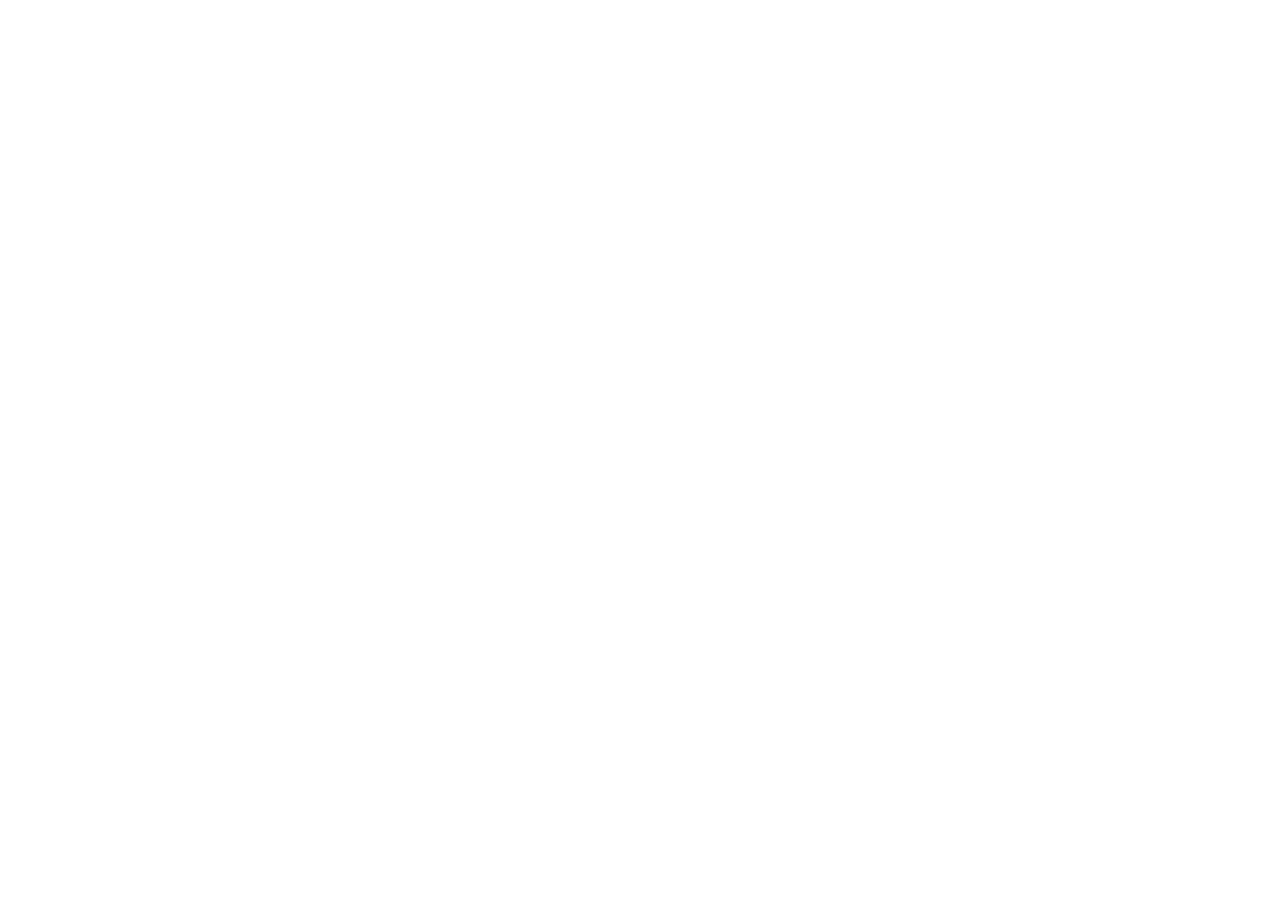
==== index.html @ 67914102 "day 1" ====
<!DOCTYPE html>
<html lang="en">
  <head>
    <meta charset="UTF-8" />
    <meta http-equiv="X-UA-Compatible" content="IE=edge" />
    <meta name="viewport" content="width=device-width, initial-scale=1.0" />
    <title></title>
  </head>
  <body></body>
</html>
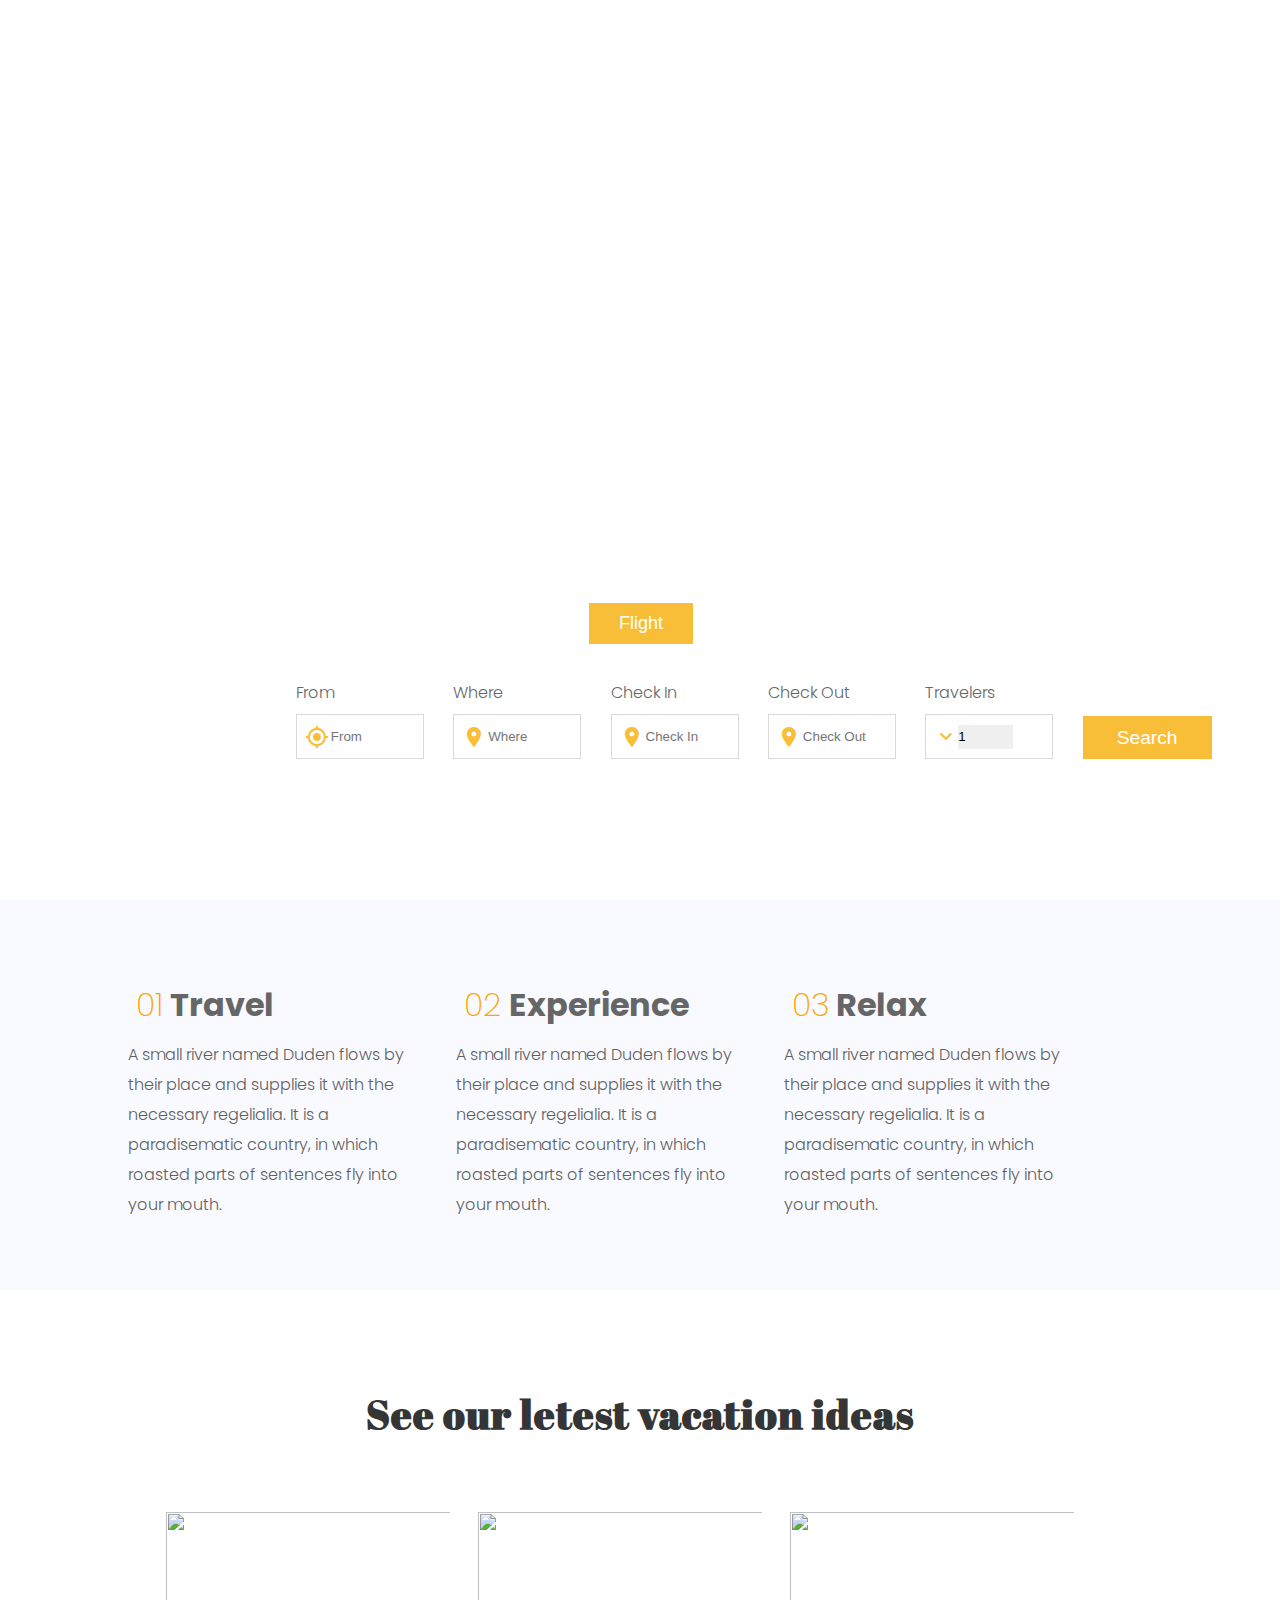
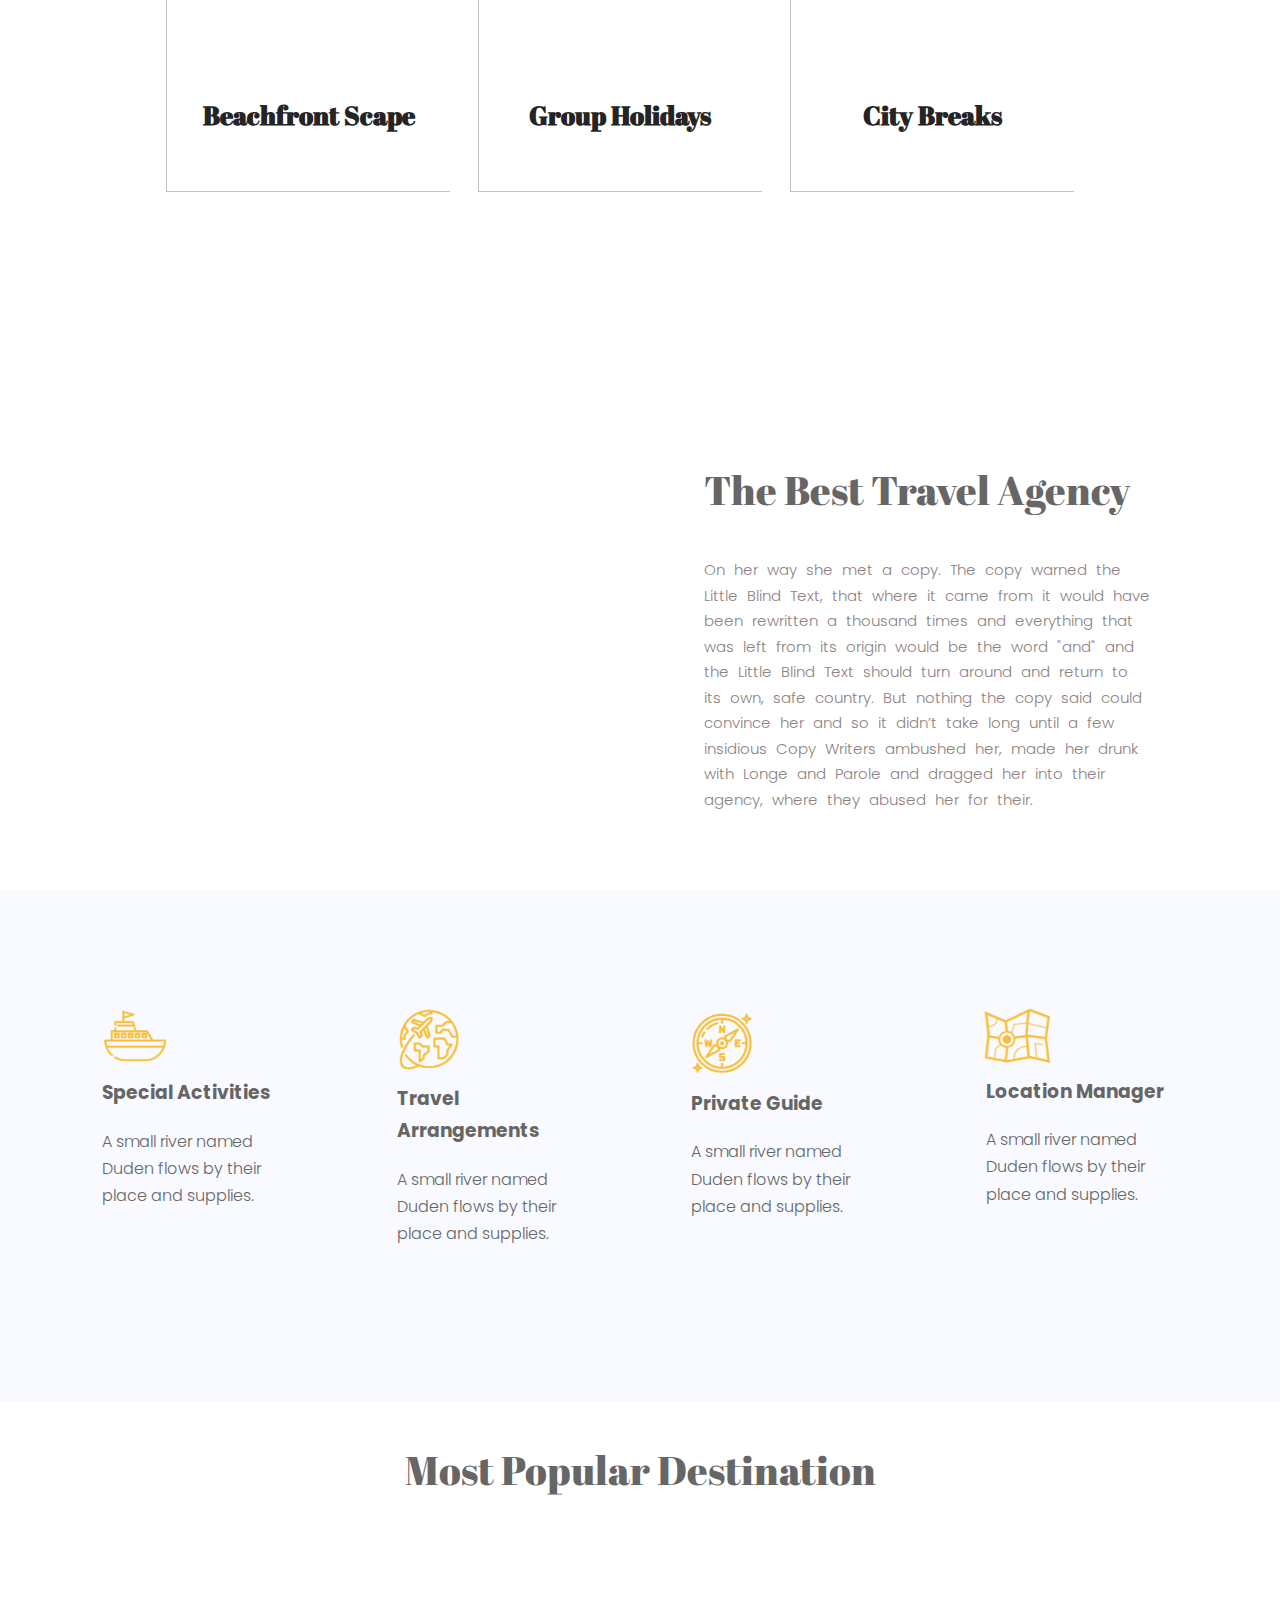
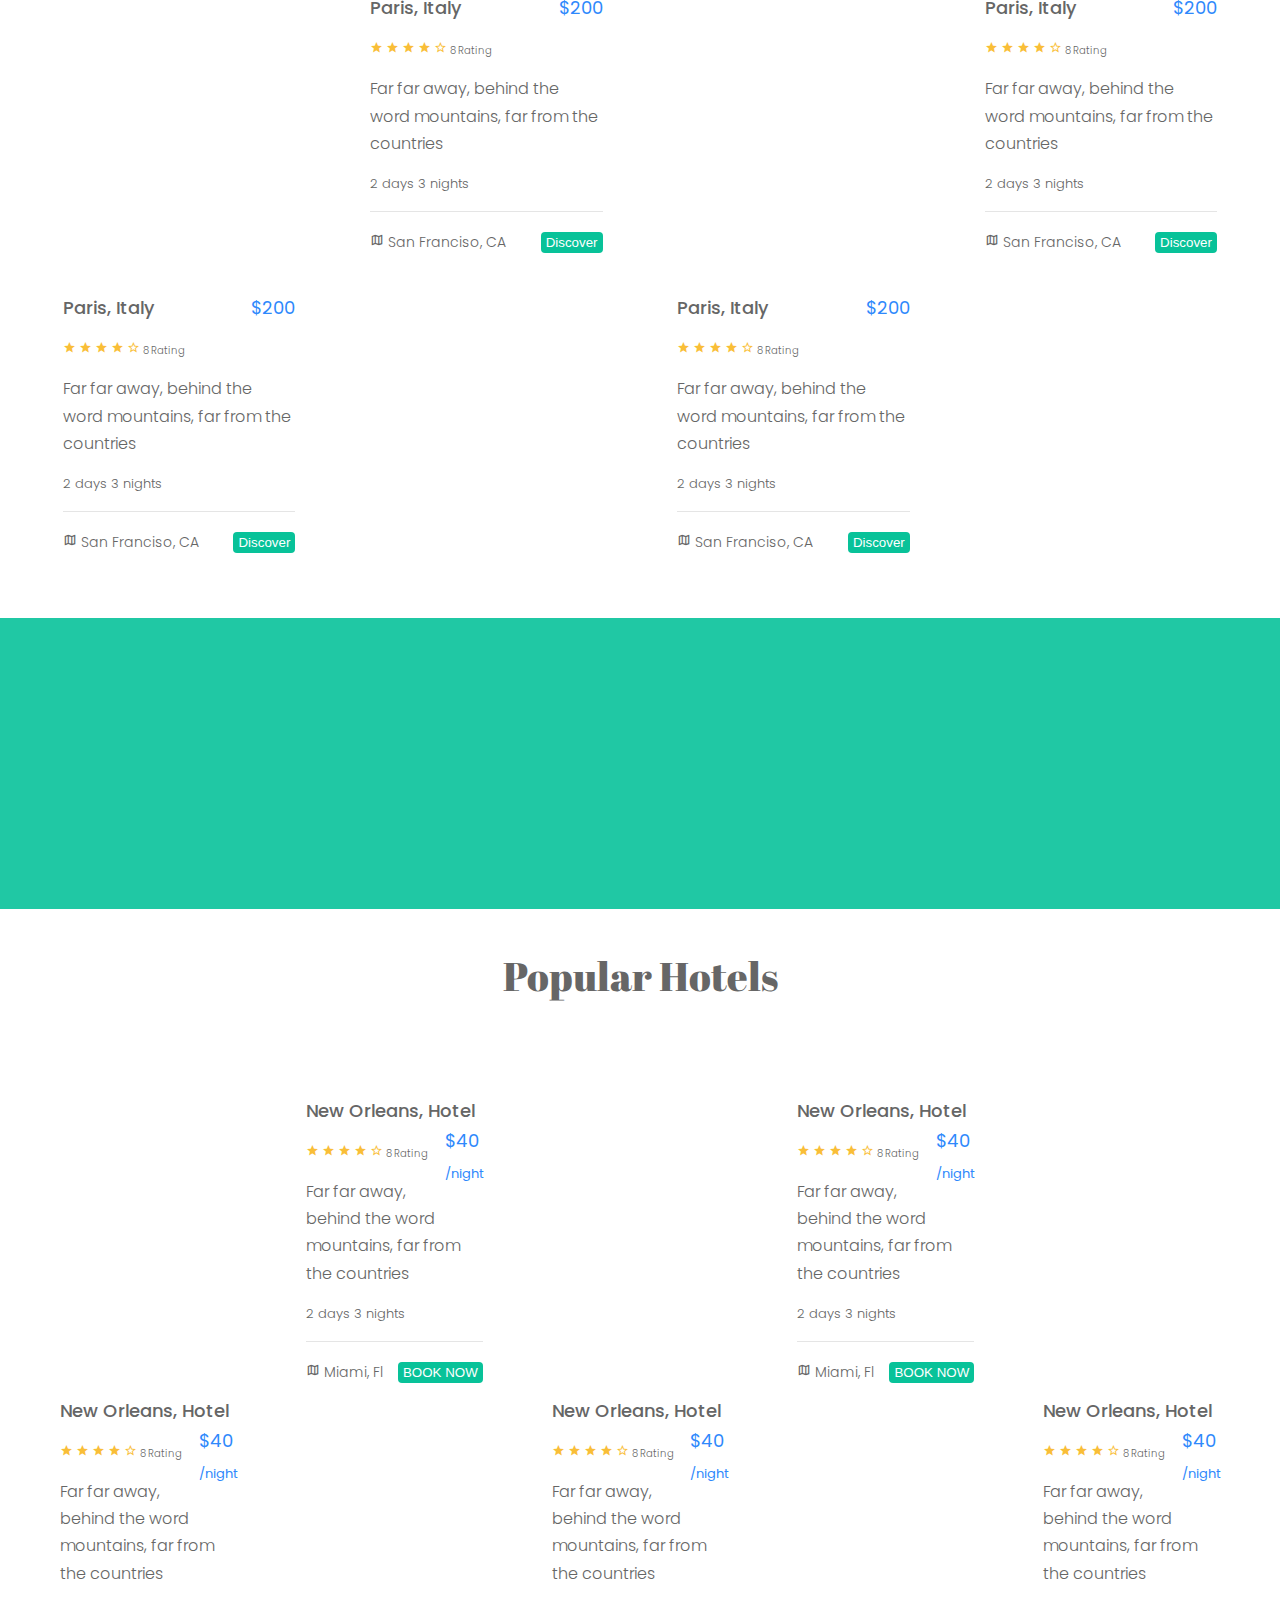
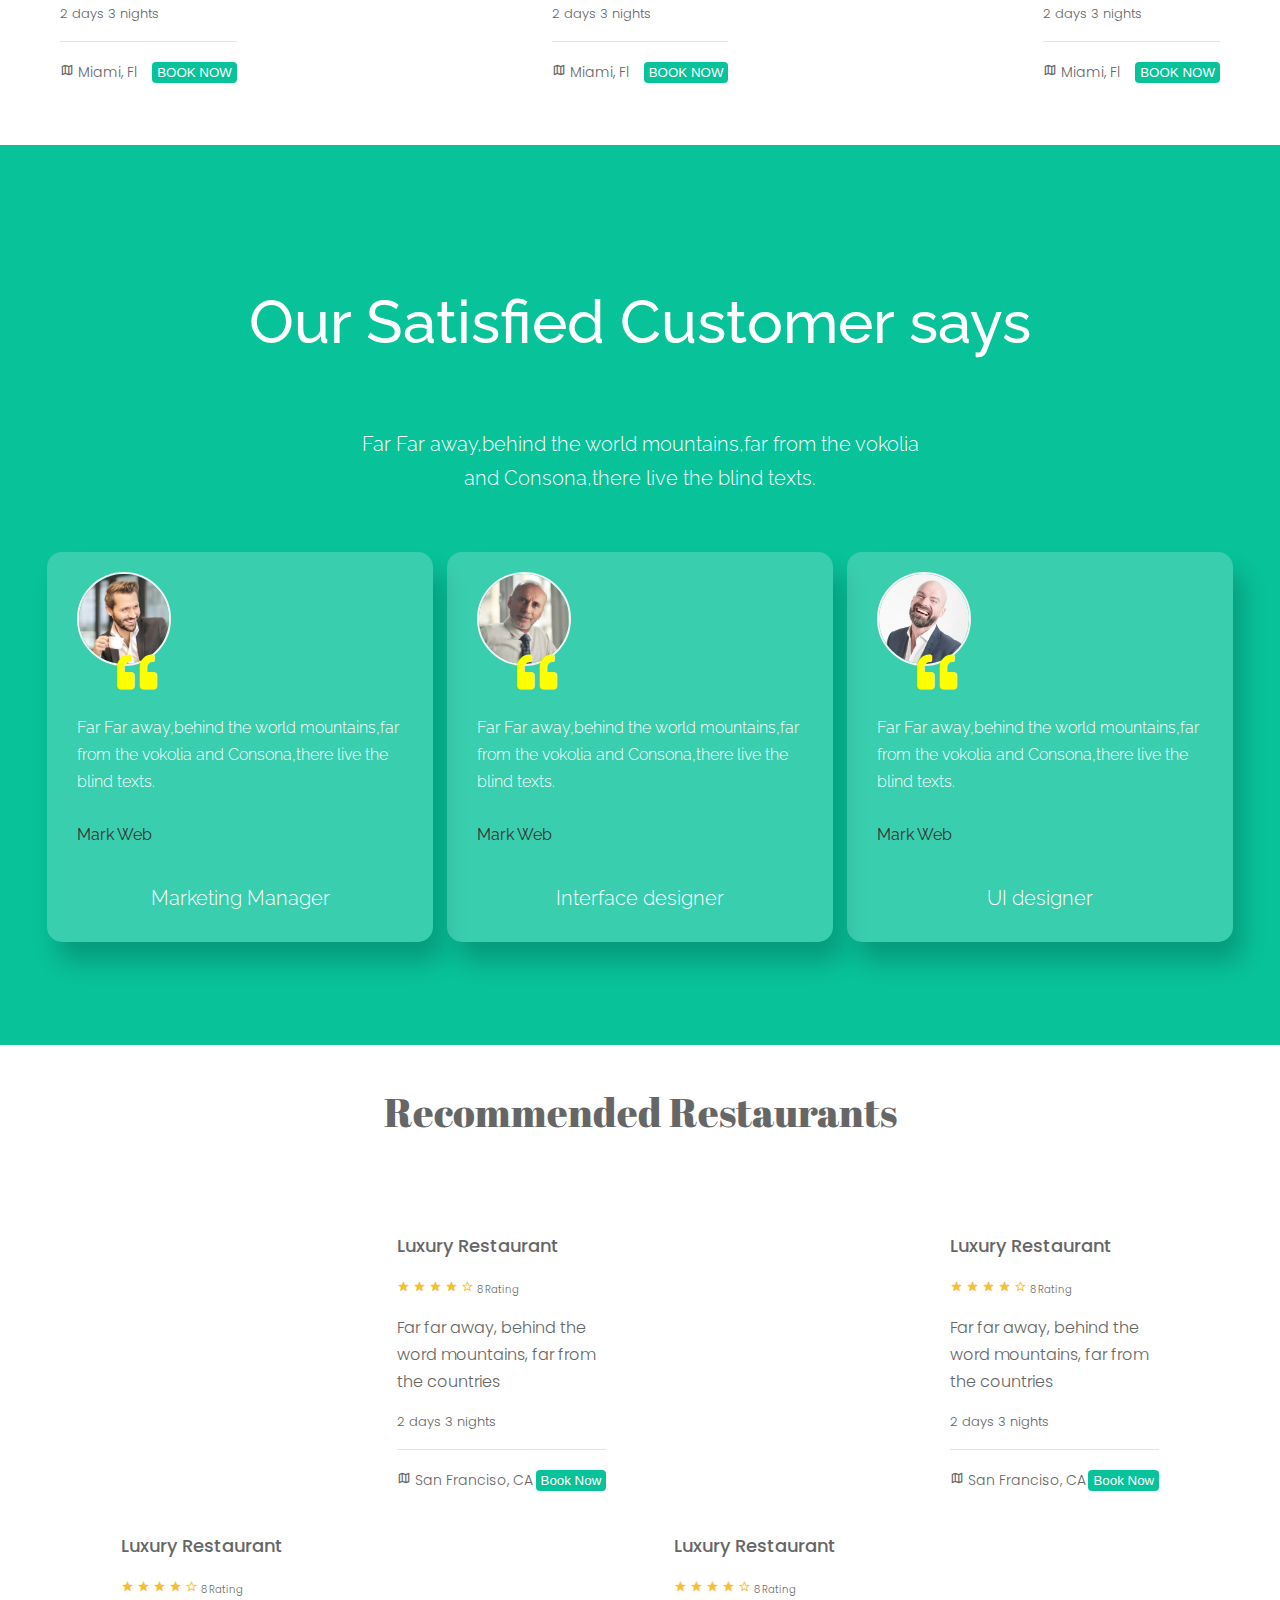
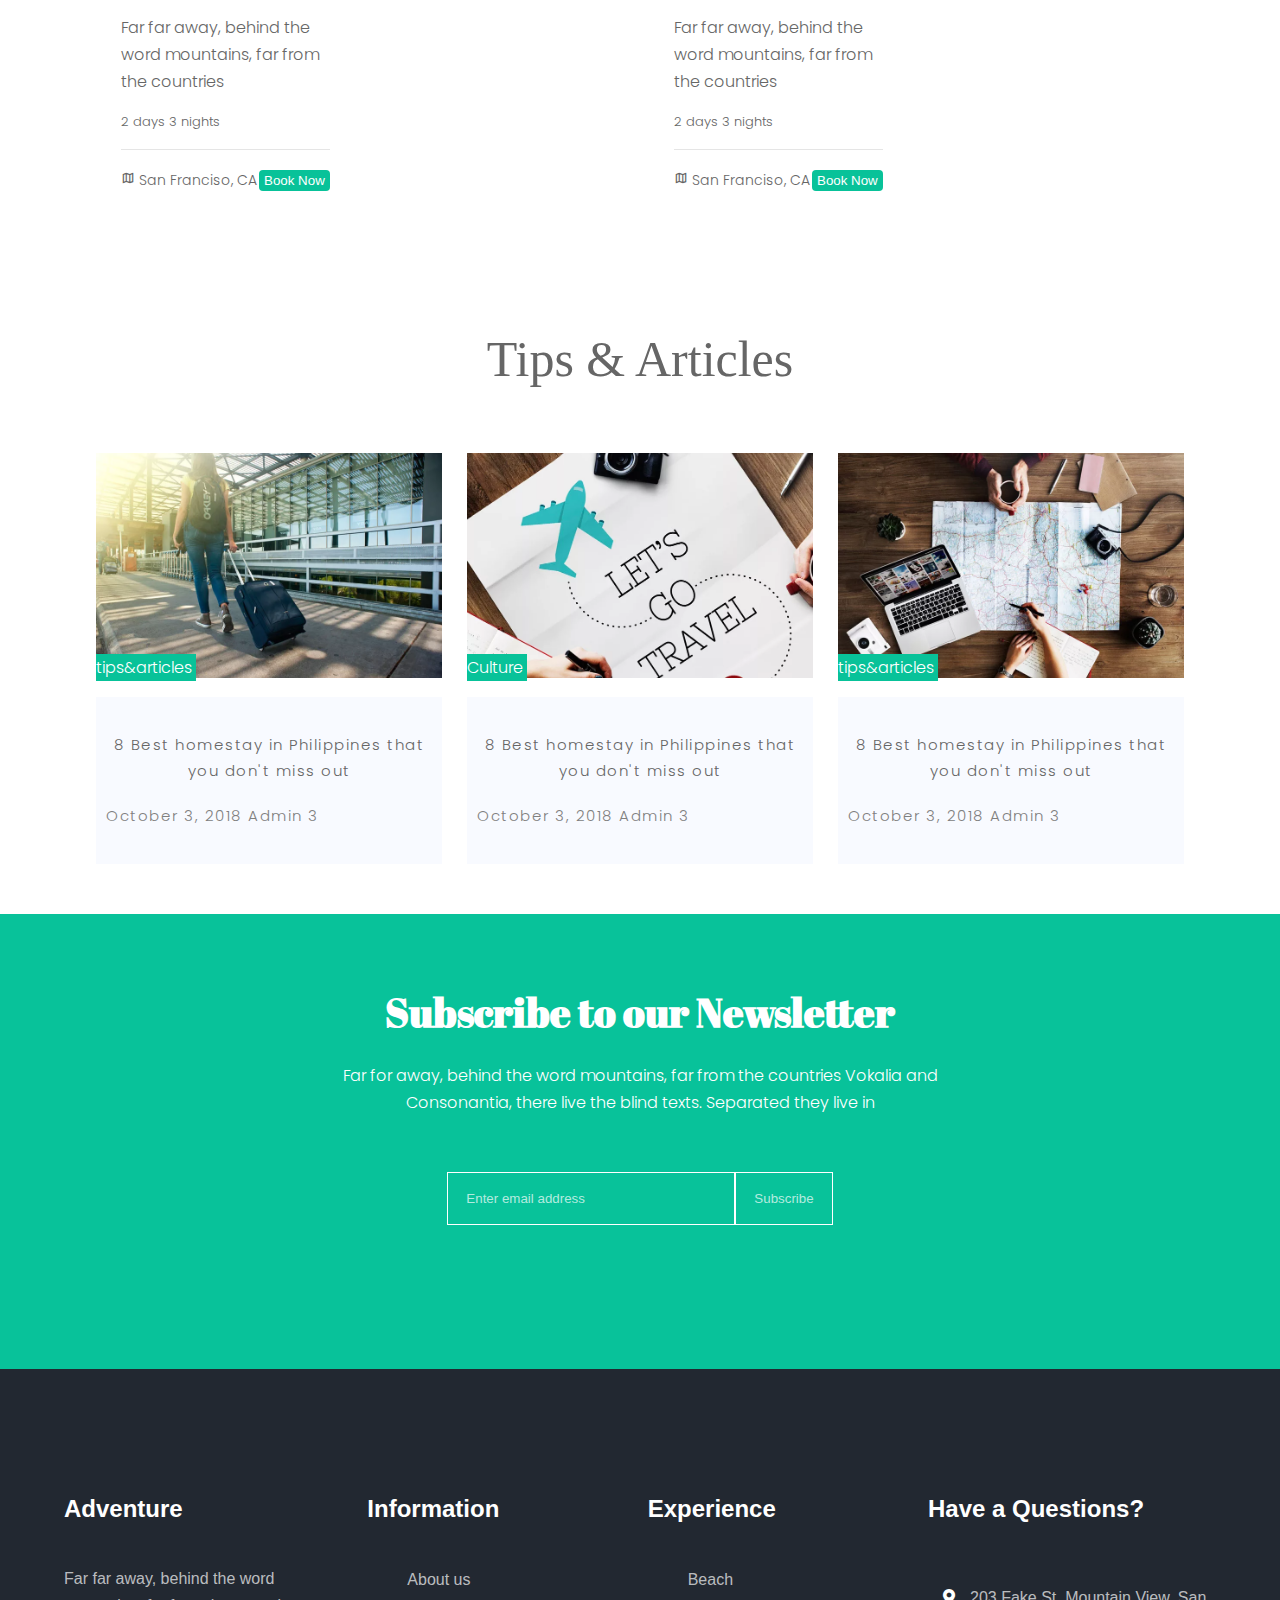
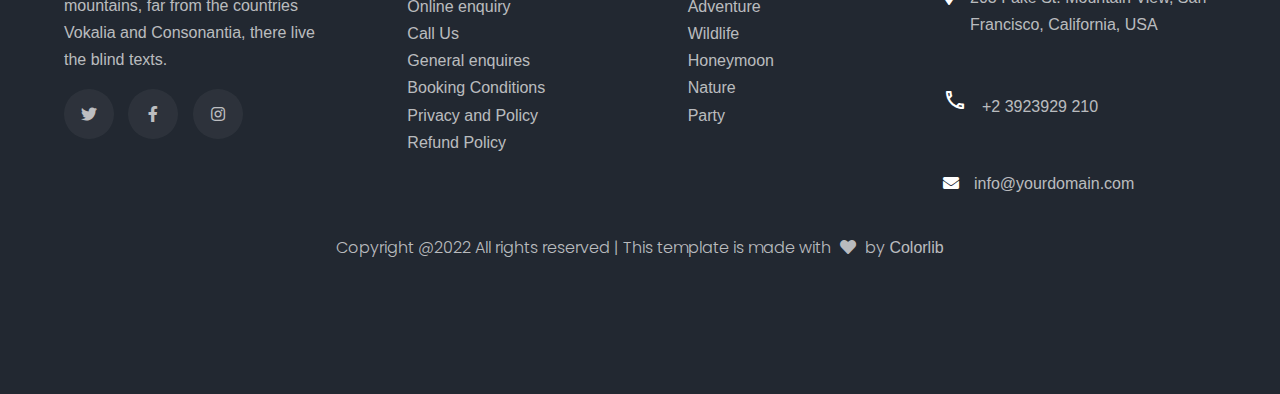
==== commit 98baf2cd: "Rename home.html to index.html" ====
--- a/index.html
+++ b/index.html
@@ -4,7 +4,1009 @@
     <meta charset="UTF-8" />
     <meta http-equiv="X-UA-Compatible" content="IE=edge" />
     <meta name="viewport" content="width=device-width, initial-scale=1.0" />
-    <title></title>
+    <link rel="preconnect" href="https://fonts.googleapis.com" />
+    <link rel="preconnect" href="https://fonts.gstatic.com" crossorigin />
+    <link
+      href="https://fonts.googleapis.com/css?family=Abel|Abril+Fatface|Acme|Alegreya|Alegreya+Sans|Anton|Archivo|Archivo+Black|Archivo+Narrow|Arimo|Arvo|Asap|Asap+Condensed|Bitter|Bowlby+One+SC|Bree+Serif|Cabin|Cairo|Catamaran|Crete+Round|Crimson+Text|Cuprum|Dancing+Script|Dosis|Droid+Sans|Droid+Serif|EB+Garamond|Exo|Exo+2|Faustina|Fira+Sans|Fjalla+One|Francois+One|Gloria+Hallelujah|Hind|Inconsolata|Indie+Flower|Josefin+Sans|Julee|Karla|Lato|Libre+Baskerville|Libre+Franklin|Lobster|Lora|Mada|Manuale|Maven+Pro|Merriweather|Merriweather+Sans|Montserrat|Montserrat+Subrayada|Mukta+Vaani|Muli|Noto+Sans|Noto+Serif|Nunito|Open+Sans|Open+Sans+Condensed:300|Oswald|Oxygen|PT+Sans|PT+Sans+Caption|PT+Sans+Narrow|PT+Serif|Pacifico|Passion+One|Pathway+Gothic+One|Play|Playfair+Display|Poppins|Questrial|Quicksand|Raleway|Roboto|Roboto+Condensed|Roboto+Mono|Roboto+Slab|Ropa+Sans|Rubik|Saira|Saira+Condensed|Saira+Extra+Condensed|Saira+Semi+Condensed|Sedgwick+Ave|Sedgwick+Ave+Display|Shadows+Into+Light|Signika|Slabo+27px|Source+Code+Pro|Source+Sans+Pro|Spectral|Titillium+Web|Ubuntu|Ubuntu+Condensed|Varela+Round|Vollkorn|Work+Sans|Yanone+Kaffeesatz|Zilla+Slab|Zilla+Slab+Highlight"
+      rel="stylesheet"
+    />
+    <link
+      rel="stylesheet"
+      href="https://cdnjs.cloudflare.com/ajax/libs/font-awesome/5.15.2/css/all.min.css"
+    />
+    <link
+    rel="stylesheet"
+    href="https://fonts.googleapis.com/icon?family=Material+Icons+Outlined"
+  />
+    <link
+      rel="stylesheet"
+      href="https://fonts.googleapis.com/icon?family=Material+Icons"
+    />
+    <title>Home</title>
+    <link rel="stylesheet" href="footer.css" />
+    <link rel="stylesheet" href="home.css" />
   </head>
-  <body></body>
+  <body>
+    <!-- <object data="navbar.html"></object> -->
+    <nav id="navBar">
+      <div class="logo">Adventures</div>
+      <input type="checkbox" id="click" />
+      <label for="click" class="menu-btn">
+        <i class="fas fa-bars"></i>
+      </label>
+      <ul>
+        <li><a class="active" href="home.html">Home</a></li>
+        <li><a href="about.html">About</a></li>
+        <li><a href="places.html">Places</a></li>
+        <li><a href="hotels.html">Hotels</a></li>
+        <li><a href="blog.html">Blog</a></li>
+        <li><a href="contact.html">contact</a></li>
+      </ul>
+    </nav>
+    <section id="homeSection1">
+      <section>
+        <div id="homeSection1Header">
+          <h1>
+            Discover
+            <br />
+            A new Place
+          </h1>
+          <p>
+            Find great places to stay, eat, shop, or visit from local experts
+          </p>
+        </div>
+      </section>
+      <div id="homeSection1search">
+        <div id="homeSection1tab">
+          <button id="homeSection1button1" class="homeSection1Active">
+            Flight
+          </button>
+          <button id="homeSection1button2">Hotel</button>
+          <button id="homeSection1button3">Car Rent</button>
+        </div>
+        <div id="Section1form1" class="homeSection1form">
+          <form>
+            <div>
+              <label>From</label>
+              <div class="homeSection1formInput">
+                <span class="material-icons"> my_location </span>
+                <input type="text" name="from" placeholder="From" />
+              </div>
+            </div>
+            <div>
+              <label>Where</label>
+              <div class="homeSection1formInput">
+                <span class="material-icons"> location_on </span>
+                <input type="text" name="where" placeholder="Where" />
+              </div>
+            </div>
+            <div>
+              <label>Check In</label>
+              <div class="homeSection1formInput">
+                <span class="material-icons"> location_on </span>
+                <input
+                  type="text"
+                  name="checkIn"
+                  placeholder="Check In"
+                  onfocus="(this.type='date')"
+                />
+              </div>
+            </div>
+            <div>
+              <label>Check Out</label>
+              <div class="homeSection1formInput">
+                <span class="material-icons"> location_on </span>
+                <input
+                  type="text"
+                  name="checkOut"
+                  placeholder="Check Out"
+                  onfocus="(this.type='date')"
+                />
+              </div>
+            </div>
+            <div>
+              <label>Travelers</label>
+              <div class="homeSection1formInput">
+                <span class="material-icons"> keyboard_arrow_down </span>
+                <select class="selectOpt">
+                  <option selected>1</option>
+                  <option>2</option>
+                  <option>3</option>
+                  <option>4</option>
+                  <option>5</option>
+                </select>
+              </div>
+            </div>
+            <div class="homeSection1Submit">
+              <div class="homeSection1formInput">
+                <input type="submit" name="submit" value="Search" />
+              </div>
+            </div>
+          </form>
+        </div>
+        <div id="Section1form2" class="homeSection1form">
+          <form>
+            <div>
+              <label>Check In</label>
+              <div class="homeSection1formInput">
+                <span class="material-icons"> location_on </span>
+                <input
+                  type="text"
+                  name="checkIn"
+                  placeholder="Check In"
+                  onfocus="(this.type='date')"
+                />
+              </div>
+            </div>
+            <div>
+              <label>Check Out</label>
+              <div class="homeSection1formInput">
+                <span class="material-icons"> location_on </span>
+                <input
+                  type="text"
+                  name="checkOut"
+                  placeholder="Check Out"
+                  onfocus="(this.type='date')"
+                />
+              </div>
+            </div>
+            <div>
+              <label>Guest</label>
+              <div class="homeSection1formInput">
+                <span class="material-icons"> keyboard_arrow_down </span>
+                <select class="selectOpt">
+                  <option selected>1</option>
+                  <option>2</option>
+                  <option>3</option>
+                  <option>4</option>
+                  <option>5</option>
+                </select>
+              </div>
+            </div>
+            <div class="homeSection1Submit">
+              <div class="homeSection1formInput">
+                <input type="submit" name="submit" value="Search" />
+              </div>
+            </div>
+          </form>
+        </div>
+        <div id="Section1form3" class="homeSection1form">
+          <form>
+            <div>
+              <label>Where</label>
+              <div class="homeSection1formInput">
+                <span class="material-icons"> location_on </span>
+                <input type="text" name="where" placeholder="Where" />
+              </div>
+            </div>
+            <div>
+              <label>Check In</label>
+              <div class="homeSection1formInput">
+                <span class="material-icons"> location_on </span>
+                <input
+                  type="text"
+                  name="checkIn"
+                  placeholder="Check In"
+                  onfocus="(this.type='date')"
+                />
+              </div>
+            </div>
+            <div>
+              <label>Check Out</label>
+              <div class="homeSection1formInput">
+                <span class="material-icons"> location_on </span>
+                <input
+                  type="text"
+                  name="checkOut"
+                  placeholder="Check Out"
+                  onfocus="(this.type='date')"
+                />
+              </div>
+            </div>
+            <div class="homeSection1Submit">
+              <div class="homeSection1formInput">
+                <input type="submit" name="submit" value="Search" />
+              </div>
+            </div>
+          </form>
+        </div>
+      </div>
+    </section>
+    <section id="homeSection2">
+      <div>
+        <div>
+          <h1><orange>01</orange> Travel</h1>
+          <p>
+            A small river named Duden flows by their place and supplies it with
+            the necessary regelialia. It is a paradisematic country, in which
+            roasted parts of sentences fly into your mouth.
+          </p>
+        </div>
+        <div>
+          <h1><orange>02</orange> Experience</h1>
+          <p>
+            A small river named Duden flows by their place and supplies it with
+            the necessary regelialia. It is a paradisematic country, in which
+            roasted parts of sentences fly into your mouth.
+          </p>
+        </div>
+        <div>
+          <h1><orange>03</orange> Relax</h1>
+          <p>
+            A small river named Duden flows by their place and supplies it with
+            the necessary regelialia. It is a paradisematic country, in which
+            roasted parts of sentences fly into your mouth.
+          </p>
+        </div>
+      </div>
+    </section>
+    <section id="homeSection3">
+      <div>
+        <div class="homeSection3-first-heading-div">
+          <h1>See our letest vacation ideas</h1>
+        </div>
+        <div class="homeSection3-images-div">
+          <div>
+            <div>
+              <img src="https://preview.colorlib.com/theme/adventure2/images/xdestination-1.jpg.pagespeed.ic.mZvzy87RMI.webp" alt="">
+            </div>
+            <div>
+              <h2>Beachfront Scape</h2>
+            </div>
+          </div>
+          <div>
+            <div>
+              <img src="https://preview.colorlib.com/theme/adventure2/images/xdestination-2-1.jpg.pagespeed.ic.SxB-HMv1P0.webp" alt="">
+            </div>
+            <div>
+              <h2>Group Holidays</h2>
+            </div>
+          </div>
+          <div>
+            <div>
+              <img src="https://preview.colorlib.com/theme/adventure2/images/xdestination-3.jpg.pagespeed.ic.pZRu_A4i4S.webp" alt="">
+            </div>
+            <div>
+              <h2>City Breaks</h2>
+            </div>
+          </div>
+        </div>
+      </div>
+
+    </section>
+    <section id="homeSection4">
+      <div id="homeSection4Main">
+        <div id="homeSection4img"></div>
+        <div id="homeSection4Content">
+          <h2>The Best Travel Agency</h2>
+          <p>
+            On her way she met a copy. The copy warned the Little Blind Text,
+            that where it came from it would have been rewritten a thousand
+            times and everything that was left from its origin would be the word
+            "and" and the Little Blind Text should turn around and return to its
+            own, safe country. But nothing the copy said could convince her and
+            so it didn’t take long until a few insidious Copy Writers ambushed
+            her, made her drunk with Longe and Parole and dragged her into their
+            agency, where they abused her for their.
+          </p>
+        </div>
+      </div>
+    </section>
+    <section id="homeSection5"><div class="homeSection5-container-div">
+      <div>
+        <img src="images/section5_1.png" alt="">
+        <h3>Special Activities</h3>
+        <p>A small river named Duden flows by their place and supplies.</p>
+      </div>
+      <div>
+        <img src="images/section5_2.png" alt="">
+        <h3>Travel Arrangements</h3>
+        <p>A small river named Duden flows by their place and supplies.</p>
+      </div>
+      <div>
+        <img src="images/section5_3.png" alt="">
+        <h3>Private Guide</h3>
+        <p>A small river named Duden flows by their place and supplies.</p>
+      </div>
+      <div>
+        <img src="images/section5_4.png" alt="">
+        <h3>Location Manager</h3>
+        <p>A small river named Duden flows by their place and supplies.</p>
+      </div>
+     </div></section>
+    <section id="homeSection6">
+      <h2>Most Popular Destination</h2>
+      <div class="homeSection6flex">
+        <div class="homeSection6flexreverse" onclick="location.href='home.html'">
+          <div class="chain" style="background-image: url('https://preview.colorlib.com/theme/adventure2/images/xdestination-1.jpg.pagespeed.ic.mZvzy87RMI.webp')">
+            <div>
+              <i class="fas fa-link"></i>
+            </div>
+          </div>
+          <div>
+            <h3 class="homeSection6h3">
+              Paris, Italy
+              <span class="floatRight">$200</span>
+            </h3>
+            <p class="rating">
+              <span class="material-icons"> star </span>
+              <span class="material-icons"> star </span>
+              <span class="material-icons"> star </span>
+              <span class="material-icons"> star </span>
+              <span class="material-icons"> star_outline </span>
+              8 Rating
+            </p class="margin0">
+            <p>
+              Far far away, behind the word mountains, far from the countries
+            </p>
+            <p class="paraSmall">2 days 3 nights</p>
+            <p class="line"></p>
+            <div class="flexButton">
+                <div>
+                    <span class="material-icons-outlined map">map</span>
+                    <span>San Franciso, CA</span>
+                </div>
+                <div>
+                    <button class="buttonFloat">
+                        Discover
+                    </button>
+                </div>
+            </div>
+          </div>
+        </div>
+        <div class="homeSection6flexreverse" onclick="location.href='home.html'">
+          <div class="chain" style="background-image: url('https://preview.colorlib.com/theme/adventure2/images/xdestination-2.jpg.pagespeed.ic._7L4MVSEeI.webp')">
+            <div>
+              <i class="fas fa-link"></i>
+            </div>
+          </div>
+          <div>
+            <h3 class="homeSection6h3">
+              Paris, Italy
+              <span class="floatRight">$200</span>
+            </h3>
+            <p class="rating">
+              <span class="material-icons"> star </span>
+              <span class="material-icons"> star </span>
+              <span class="material-icons"> star </span>
+              <span class="material-icons"> star </span>
+              <span class="material-icons"> star_outline </span>
+              8 Rating
+            </p class="margin0">
+            <p>
+              Far far away, behind the word mountains, far from the countries
+            </p>
+            <p class="paraSmall">2 days 3 nights</p>
+            <p class="line"></p>
+            <div class="flexButton">
+                <div>
+                    <span class="material-icons-outlined map">map</span>
+                    <span>San Franciso, CA</span>
+                </div>
+                <div>
+                    <button class="buttonFloat">
+                        Discover
+                    </button>
+                </div>
+            </div>
+          </div>
+        </div>
+        <div class="homeSection6flexreverse" onclick="location.href='home.html'">
+          <div class="chain" style="background-image: url('https://preview.colorlib.com/theme/adventure2/images/xdestination-3.jpg.pagespeed.ic.pZRu_A4i4S.webp')">
+            <div>
+              <i class="fas fa-link"></i>
+            </div>
+          </div>
+          <div>
+            <h3 class="homeSection6h3">
+              Paris, Italy
+              <span class="floatRight">$200</span>
+            </h3>
+            <p class="rating">
+              <span class="material-icons"> star </span>
+              <span class="material-icons"> star </span>
+              <span class="material-icons"> star </span>
+              <span class="material-icons"> star </span>
+              <span class="material-icons"> star_outline </span>
+              8 Rating
+            </p class="margin0">
+            <p>
+              Far far away, behind the word mountains, far from the countries
+            </p>
+            <p class="paraSmall">2 days 3 nights</p>
+            <p class="line"></p>
+            <div class="flexButton">
+                <div>
+                    <span class="material-icons-outlined map">map</span>
+                    <span>San Franciso, CA</span>
+                </div>
+                <div>
+                    <button class="buttonFloat">
+                        Discover
+                    </button>
+                </div>
+            </div>
+          </div>
+        </div>
+        <div class="homeSection6flexreverse" onclick="location.href='home.html'">
+          <div class="chain" style="background-image: url('https://preview.colorlib.com/theme/adventure2/images/xdestination-4.jpg.pagespeed.ic.pd6qhEzxyK.webp')">
+            <div>
+              <i class="fas fa-link"></i>
+            </div>
+          </div>
+          <div>
+            <h3 class="homeSection6h3">
+              Paris, Italy
+              <span class="floatRight">$200</span>
+            </h3>
+            <p class="rating">
+              <span class="material-icons"> star </span>
+              <span class="material-icons"> star </span>
+              <span class="material-icons"> star </span>
+              <span class="material-icons"> star </span>
+              <span class="material-icons"> star_outline </span>
+              8 Rating
+            </p class="margin0">
+            <p>
+              Far far away, behind the word mountains, far from the countries
+            </p>
+            <p class="paraSmall">2 days 3 nights</p>
+            <p class="line"></p>
+            <div class="flexButton">
+                <div>
+                    <span class="material-icons-outlined map">map</span>
+                    <span>San Franciso, CA</span>
+                </div>
+                <div>
+                    <button class="buttonFloat">
+                        Discover
+                    </button>
+                </div>
+            </div>
+          </div>
+        </div>
+      </div>
+    </section>
+    <section id="homeSection7">
+      <div id="homeSection7flex">
+        <div class="ftco-animate fadeInUp ftco-animated">
+          <div id="homeSection7_1">100,000</div>
+          <p>Happy Customers</p>
+        </div>
+        <div class="ftco-animate fadeInUp ftco-animated">
+          <div id="homeSection7_2">40,000</div>
+          <p>Destination Places</p>
+        </div>
+        <div class="ftco-animate fadeInUp ftco-animated">
+          <div id="homeSection7_3">87,000</div>
+          <p>Hotels</p>
+        </div>
+        <div class="ftco-animate fadeInUp ftco-animated">
+          <div id="homeSection7_4">56,400</div>
+          <p>Restaurant</p>
+        </div>
+      </div>
+    </section>
+    <section id="homeSection8">
+      <h2>Popular Hotels</h2>
+      <div class="homeSection6flex">
+        <div class="homeSection6flexreverse" onclick="location.href='home.html'">
+          <div class="chain" style="background-image: url('	https://preview.colorlib.com/theme/adventure2/images/xhotel-1.jpg.pagespeed.ic.KgiKvDlwUH.webp')">
+            <div>
+              <i class="fas fa-link"></i>
+            </div>
+          </div>
+          <div>
+            <h3 class="homeSection6h3">
+              New Orleans, Hotel
+              <span class="floatRight">$40<br/><small>/night</small></span>
+            </h3>
+            <p class="rating">
+              <span class="material-icons"> star </span>
+              <span class="material-icons"> star </span>
+              <span class="material-icons"> star </span>
+              <span class="material-icons"> star </span>
+              <span class="material-icons"> star_outline </span>
+              8 Rating
+            </p class="margin0">
+            <p>
+              Far far away, behind the word mountains, far from the countries
+            </p>
+            <p class="paraSmall">2 days 3 nights</p>
+            <p class="line"></p>
+            <div class="flexButton">
+                <div>
+                    <span class="material-icons-outlined map">map</span>
+                    <span>Miami, Fl</span>
+                </div>
+                <div>
+                    <button class="buttonFloat">
+                        BOOK NOW
+                    </button>
+                </div>
+            </div>
+          </div>
+        </div>
+        <div class="homeSection6flexreverse" onclick="location.href='home.html'">
+          <div class="chain" style="background-image: url('	https://preview.colorlib.com/theme/adventure2/images/xhotel-2.jpg.pagespeed.ic.QvVojGaMgS.webp')">
+            <div>
+              <i class="fas fa-link"></i>
+            </div>
+          </div>
+          <div>
+            <h3 class="homeSection6h3">
+              New Orleans, Hotel
+              <span class="floatRight">$40<br/><small>/night</small></span>
+            </h3>
+            <p class="rating">
+              <span class="material-icons"> star </span>
+              <span class="material-icons"> star </span>
+              <span class="material-icons"> star </span>
+              <span class="material-icons"> star </span>
+              <span class="material-icons"> star_outline </span>
+              8 Rating
+            </p class="margin0">
+            <p>
+              Far far away, behind the word mountains, far from the countries
+            </p>
+            <p class="paraSmall">2 days 3 nights</p>
+            <p class="line"></p>
+            <div class="flexButton">
+                <div>
+                    <span class="material-icons-outlined map">map</span>
+                    <span>Miami, Fl</span>
+                </div>
+                <div>
+                    <button class="buttonFloat">
+                        BOOK NOW
+                    </button>
+                </div>
+            </div>
+          </div>
+        </div>
+        <div class="homeSection6flexreverse" onclick="location.href='home.html'">
+          <div class="chain" style="background-image: url('https://preview.colorlib.com/theme/adventure2/images/xhotel-3.jpg.pagespeed.ic.yYa1xfQlzF.webp')">
+            <div>
+              <i class="fas fa-link"></i>
+            </div>
+          </div>
+          <div>
+            <h3 class="homeSection6h3">
+              New Orleans, Hotel
+              <span class="floatRight">$40<br/><small>/night</small></span>
+            </h3>
+            <p class="rating">
+              <span class="material-icons"> star </span>
+              <span class="material-icons"> star </span>
+              <span class="material-icons"> star </span>
+              <span class="material-icons"> star </span>
+              <span class="material-icons"> star_outline </span>
+              8 Rating
+            </p class="margin0">
+            <p>
+              Far far away, behind the word mountains, far from the countries
+            </p>
+            <p class="paraSmall">2 days 3 nights</p>
+            <p class="line"></p>
+            <div class="flexButton">
+                <div>
+                    <span class="material-icons-outlined map">map</span>
+                    <span>Miami, Fl</span>
+                </div>
+                <div>
+                    <button class="buttonFloat">
+                        BOOK NOW
+                    </button>
+                </div>
+            </div>
+          </div>
+        </div>
+        <div class="homeSection6flexreverse" onclick="location.href='home.html'">
+          <div class="chain" style="background-image: url('https://preview.colorlib.com/theme/adventure2/images/xhotel-4.jpg.pagespeed.ic.KSjKpvxgch.webp')">
+            <div>
+              <i class="fas fa-link"></i>
+            </div>
+          </div>
+          <div>
+            <h3 class="homeSection6h3">
+              New Orleans, Hotel
+              <span class="floatRight">$40<br/><small>/night</small></span>
+            </h3>
+            <p class="rating">
+              <span class="material-icons"> star </span>
+              <span class="material-icons"> star </span>
+              <span class="material-icons"> star </span>
+              <span class="material-icons"> star </span>
+              <span class="material-icons"> star_outline </span>
+              8 Rating
+            </p class="margin0">
+            <p>
+              Far far away, behind the word mountains, far from the countries
+            </p>
+            <p class="paraSmall">2 days 3 nights</p>
+            <p class="line"></p>
+            <div class="flexButton">
+                <div>
+                    <span class="material-icons-outlined map">map</span>
+                    <span>Miami, Fl</span>
+                </div>
+                <div>
+                    <button class="buttonFloat">
+                        BOOK NOW
+                    </button>
+                </div>
+            </div>
+          </div>
+        </div>
+        <div class="homeSection6flexreverse" onclick="location.href='home.html'">
+          <div class="chain" style="background-image: url('https://preview.colorlib.com/theme/adventure2/images/xhotel-5.jpg.pagespeed.ic.xzzqlNbwut.webp')">
+            <div>
+              <i class="fas fa-link"></i>
+            </div>
+          </div>
+          <div>
+            <h3 class="homeSection6h3">
+              New Orleans, Hotel
+              <span class="floatRight">$40<br/><small>/night</small></span>
+            </h3>
+            <p class="rating">
+              <span class="material-icons"> star </span>
+              <span class="material-icons"> star </span>
+              <span class="material-icons"> star </span>
+              <span class="material-icons"> star </span>
+              <span class="material-icons"> star_outline </span>
+              8 Rating
+            </p class="margin0">
+            <p>
+              Far far away, behind the word mountains, far from the countries
+            </p>
+            <p class="paraSmall">2 days 3 nights</p>
+            <p class="line"></p>
+            <div class="flexButton">
+                <div>
+                    <span class="material-icons-outlined map">map</span>
+                    <span>Miami, Fl</span>
+                </div>
+                <div>
+                    <button class="buttonFloat">
+                        BOOK NOW
+                    </button>
+                </div>
+            </div>
+          </div>
+        </div>
+      </div>
+    </section>
+    <section id="homeSection9">
+      <div class="wrapper">
+        <h1>Our Satisfied Customer says</h1>
+        <h5>Far Far away,behind the world mountains,far from the vokolia<br>
+            and Consona,there live the blind texts.</h5>
+        <div class="cards9">
+          <div class="card9">
+            <img src="images/img1.webp" alt="">
+            <p>Far Far away,behind the world mountains,far from the vokolia
+                    and Consona,there live the blind texts.
+            </p>
+            <h4>Mark Web</h4>
+            <h5>Marketing Manager</h5>
+            <i class="fa fa-quote-left"></i>
+          </div>
+          <div class="card9">
+            <img src="images/img2.webp" alt="">
+            <p>Far Far away,behind the world mountains,far from the vokolia
+                    and Consona,there live the blind texts.
+            </p>
+            <h4>Mark Web</h4>
+            <h5>Interface designer</h5>
+            <i class="fa fa-quote-left"></i>
+          </div>
+          <div class="card9">
+            <img src="images/img3.webp" alt="">
+            <p>Far Far away,behind the world mountains,far from the vokolia
+                    and Consona,there live the blind texts.
+            </p>
+            <h4>Mark Web</h4>
+            <h5>UI designer</h5>
+            <i class="fa fa-quote-left"></i>
+          </div>
+        </div>
+      </div>
+    </section>
+    <section id="homeSection10">
+      <h2>Recommended Restaurants</h2>
+      <div class="homeSection6flex">
+        <div class="homeSection6flexreverse" onclick="location.href='home.html'">
+          <div class="chain" style="background-image: url('https://preview.colorlib.com/theme/adventure2/images/xrestaurant-1.jpg.pagespeed.ic.LnJla8Illi.webp')">
+            <div>
+              <i class="fas fa-link"></i>
+            </div>
+          </div>
+          <div>
+            <h3 class="homeSection6h3">
+              Luxury Restaurant
+            </h3>
+            <p class="rating">
+              <span class="material-icons"> star </span>
+              <span class="material-icons"> star </span>
+              <span class="material-icons"> star </span>
+              <span class="material-icons"> star </span>
+              <span class="material-icons"> star_outline </span>
+              8 Rating
+            </p class="margin0">
+            <p>
+              Far far away, behind the word mountains, far from the countries
+            </p>
+            <p class="paraSmall">2 days 3 nights</p>
+            <p class="line"></p>
+            <div class="flexButton">
+                <div>
+                    <span class="material-icons-outlined map">map</span>
+                    <span>San Franciso, CA</span>
+                </div>
+                <div>
+                    <button class="buttonFloat">
+                        Book Now
+                    </button>
+                </div>
+            </div>
+          </div>
+        </div>
+        <div class="homeSection6flexreverse" onclick="location.href='home.html'">
+          <div class="chain" style="background-image: url('https://preview.colorlib.com/theme/adventure2/images/xrestaurant-2.jpg.pagespeed.ic.TTJgOEUq6a.webp')">
+            <div>
+              <i class="fas fa-link"></i>
+            </div>
+          </div>
+          <div>
+            <h3 class="homeSection6h3">
+              Luxury Restaurant
+            </h3>
+            <p class="rating">
+              <span class="material-icons"> star </span>
+              <span class="material-icons"> star </span>
+              <span class="material-icons"> star </span>
+              <span class="material-icons"> star </span>
+              <span class="material-icons"> star_outline </span>
+              8 Rating
+            </p class="margin0">
+            <p>
+              Far far away, behind the word mountains, far from the countries
+            </p>
+            <p class="paraSmall">2 days 3 nights</p>
+            <p class="line"></p>
+            <div class="flexButton">
+                <div>
+                    <span class="material-icons-outlined map">map</span>
+                    <span>San Franciso, CA</span>
+                </div>
+                <div>
+                    <button class="buttonFloat">
+                        Book Now
+                    </button>
+                </div>
+            </div>
+          </div>
+        </div>
+        <div class="homeSection6flexreverse" onclick="location.href='home.html'">
+          <div class="chain" style="background-image: url('	https://preview.colorlib.com/theme/adventure2/images/xrestaurant-3.jpg.pagespeed.ic.U75GmIY7lJ.webp')">
+            <div>
+              <i class="fas fa-link"></i>
+            </div>
+          </div>
+          <div>
+            <h3 class="homeSection6h3">
+              Luxury Restaurant
+            </h3>
+            <p class="rating">
+              <span class="material-icons"> star </span>
+              <span class="material-icons"> star </span>
+              <span class="material-icons"> star </span>
+              <span class="material-icons"> star </span>
+              <span class="material-icons"> star_outline </span>
+              8 Rating
+            </p class="margin0">
+            <p>
+              Far far away, behind the word mountains, far from the countries
+            </p>
+            <p class="paraSmall">2 days 3 nights</p>
+            <p class="line"></p>
+            <div class="flexButton">
+                <div>
+                    <span class="material-icons-outlined map">map</span>
+                    <span>San Franciso, CA</span>
+                </div>
+                <div>
+                    <button class="buttonFloat">
+                        Book Now
+                    </button>
+                </div>
+            </div>
+          </div>
+        </div>
+        <div class="homeSection6flexreverse" onclick="location.href='home.html'">
+          <div class="chain" style="background-image: url('https://preview.colorlib.com/theme/adventure2/images/xrestaurant-4.jpg.pagespeed.ic.HVXN0M4HWH.webp')">
+            <div>
+              <i class="fas fa-link"></i>
+            </div>
+          </div>
+          <div>
+            <h3 class="homeSection6h3">
+              Luxury Restaurant
+            </h3>
+            <p class="rating">
+              <span class="material-icons"> star </span>
+              <span class="material-icons"> star </span>
+              <span class="material-icons"> star </span>
+              <span class="material-icons"> star </span>
+              <span class="material-icons"> star_outline </span>
+              8 Rating
+            </p class="margin0">
+            <p>
+              Far far away, behind the word mountains, far from the countries
+            </p>
+            <p class="paraSmall">2 days 3 nights</p>
+            <p class="line"></p>
+            <div class="flexButton">
+                <div>
+                    <span class="material-icons-outlined map">map</span>
+                    <span>San Franciso, CA</span>
+                </div>
+                <div>
+                    <button class="buttonFloat">
+                        Book Now
+                    </button>
+                </div>
+            </div>
+          </div>
+        </div>
+      </div>
+    </section>
+    <section id="homeSection11">
+      <h1>Tips & Articles</h1>
+    <div class="container2">
+        <div class="cards">
+            <div class="image-section img-one">
+                </div>
+                <span><p style="background: #08c299; width: 100px;margin-top:-7%;color: white;">tips&articles</p></span>
+                <div class="content2">
+                    <p>8 Best homestay in Philippines that you don't miss out</p>
+                    <p id="dat">October 3, 2018 Admin  3</p>
+            </div>
+            </div>
+            <div class="cards">
+                <div class="image-section img-two">
+                  
+                </div>
+                <span><p style="background: #08c299; width: 60px;margin-top:-7%;color: white;">Culture</p></span>
+                <div class="content2">
+                    <p>8 Best homestay in Philippines that you don't miss out<br>
+                   <p id="dat"> October 3, 2018 Admin  3</p>
+                </div>
+                </div>
+                <div class="cards">
+                    <div class="image-section img-three">
+                      
+                    </div>
+                    <span><p style="background: #08c299; width: 100px;margin-top:-7%;color: white;">tips&articles</p></span>
+                    <div class="content2">
+                        <p>8 Best homestay in Philippines that you don't miss out</p>
+                         <p id="dat">October 3, 2018 Admin  3</p>
+                    </div>
+                    </div>
+        </div>
+
+    </section>
+    <div class="containers">
+      <div class="rows" >
+          <h5>Subscribe to our Newsletter</h5>
+          <p id="multi">Far for away, behind the word mountains, far from the countries Vokalia and Consonantia, there live the blind texts. Separated they live in </p>
+          <div class="inputfor">
+                  <div class="subscribe">
+                      <input type="text" name="" id="names" placeholder="Enter email address">
+                      <input type="submit" name="" id="submit" value="Subscribe">
+
+                  </div>
+          </div>
+      </div>
+    </div>
+    <section class="footer">
+      <div class="container">
+          <div class="row" id="bottom">
+              <div class="col c_1">
+                  <div class="widget">
+                      <h2 class="footheadings" >Adventure</h2>
+                      <p class="para">Far far away, behind the word mountains, far from the countries Vokalia and Consonantia, there live the blind texts.</p>
+                  </div>
+                  <ul class="social">
+                    <li><a href="#"><i class="fab fa-twitter"></i></a></li>
+                    <li><a href="#"><i class="fab fa-facebook-f"></i></a></li>
+                    <li><a href="#"><i class="fab fa-instagram"></i></a></li>
+                  </ul>
+              </div>
+              <div class="col c_2">
+                  <div class="widget -2">
+                      <h2 class="footheadings _2">Information</h2>
+                      <ul class="list l_1" type="None" >  
+                          <li>
+                              <a href="#" class="block">About us</a>
+                          </li>
+                          <li>
+                              <a href="#" class="block">Online enquiry</a>
+                          </li>
+                          <li>
+                              <a href="#" class="block">Call Us</a>
+                          </li>
+                          <li>
+                              <a href="#" class="block">General enquires</a>
+                          </li>
+                          <li>
+                              <a href="#" class="block">Booking Conditions</a>
+                          </li>
+                          <li>
+                              <a href="#" class="block">Privacy and Policy</a>
+                          </li>
+                          <li>
+                              <a href="#" class="block">Refund Policy</a>
+                          </li>                           
+                      </ul>                     
+                  </div>
+              </div>
+              <div class="col c_3">
+                  <div class="widget-3">
+                      <h2 class="footheadings h_3">Experience</h2>
+                      <ul class="list l_2" type="None">
+                          <li>
+                              <a href="#" class="block">Beach</a>
+                          </li>
+                          <li>
+                              <a href="#" class="block">Adventure</a>
+                          </li>
+                          <li>
+                              <a href="#" class="block">Wildlife</a>
+                          </li>
+                          <li>
+                              <a href="#" class="block">Honeymoon</a>
+                          </li>
+                          <li>
+                              <a href="#" class="block">Nature</a>
+                          </li>
+                          <li>
+                              <a href="#" class="block">Party</a>
+                          </li>
+                      </ul>
+                  </div>
+              </div>
+              <div class="col c_4">
+                  <div class="widget-4">
+                      <h2>Have a Questions?</h2>
+                      <ul type="None" class="social1" >
+                          <li>
+                              <div class="wholesub">
+                              <p class="fake"><i class="block location fas fa-map-marker-alt"></i></p><p>203 Fake St. Mountain View, San Francisco, California, USA</p>
+                              </div>                                                     
+                          </li>
+                          <li>
+                              <div class="wholesub">
+                                  <a href="#"><p><span class="block material-icons-outlined">
+                                    call
+                                    </span>+2 3923929 210</p></a>
+                              </div>
+                          </li>
+                          <li>
+                              <div class="wholesub">
+                                  <a href="#"><p><i class="block fas fa-envelope"></i>info@yourdomain.com</p></a>
+                            </div>
+                          </li>
+                      </ul>
+                  </div>
+              </div>
+          </div>
+          <div>
+              <p class="lastpara">Copyright @2022 All rights reserved | This template is made with <i class="heart fas fa-heart"></i>by <a href="#">Colorlib</a></p>
+          </div>
+      </div>
+  </section>  
+    <script src="home.js" type="text/javascript"></script>
+  </body>
 </html>
--- a/footer.css
+++ b/footer.css
@@ -0,0 +1,187 @@
+.footer .container {
+  font-size: 16px;
+  padding-bottom: 5%;
+}
+.containers {
+  width: 100%;
+  background-color: #08c29a;
+  padding: 5% 0%;
+  font-size: 16px;
+}
+.containers .rows {
+  width: 700px;
+  margin: auto;
+  color: white;
+}
+.containers h5 {
+  margin: 0%;
+  text-align: center;
+  font-size: 40px;
+  font-family: "Abril Fatface", cursive;
+}
+
+.containers #multi {
+  text-align: center;
+}
+.containers .subscribe {
+  display: flex;
+  justify-content: center;
+}
+.containers #names,
+.containers #submit {
+  margin-top: 40px;
+  padding: 18px;
+  justify-content: space-around;
+  background-color: #08c29a;
+  color: rgba(255, 255, 255, 0.7);
+  border: 0.1px solid white;
+  margin-bottom: 80px;
+}
+.containers #names {
+  width: 250px;
+}
+.containers #names::placeholder {
+  color: rgba(255, 255, 255, 0.7);
+}
+
+.container .para {
+  font-family: Verdana, Geneva, Tahoma, sans-serif;
+}
+.container {
+  background-color: #222831;
+}
+.container .row {
+  padding-top: 100px;
+  background-color: #222831;
+  display: flex;
+  justify-content: space-between;
+  color: rgba(255, 255, 255, 0.7);
+  font-family: "Gill Sans", "Gill Sans MT", Calibri, "Trebuchet MS", sans-serif;
+  font-size: 16px;
+  font-weight: calc();
+  padding-left: 5%;
+  padding-right: 5%;
+}
+.container .col {
+  font-display: inherit;
+}
+.container .para {
+  padding-top: 15px;
+}
+.container .c_1 {
+  width: 22%;
+}
+.container .c_2,
+.container .c_3 {
+  width: 20%;
+}
+.container .c_4 {
+  width: 25%;
+}
+.container .list {
+  text-align: left;
+  float: left;
+}
+.container .icon {
+  font-family: "icon";
+}
+.container a {
+  text-decoration: None;
+  color: rgba(255, 255, 255, 0.7);
+  font-family: sans-serif;
+}
+.container img {
+  height: 50px;
+  width: 50px;
+}
+.container .icon {
+  border-radius: 50px;
+  margin: 5px;
+}
+.container .gmail {
+  border: 20px;
+}
+.container h2,
+.container h3 {
+  color: white;
+}
+.container .wholesub {
+  padding-top: 18px;
+  display: flex;
+}
+.heart {
+  height: 25px;
+  width: 25px;
+  padding-top: 10px;
+  padding-right: 5px;
+}
+.lastpara {
+  font-size: 16px;
+  color: rgba(255, 255, 255, 0.7);
+  text-align: center;
+  padding-bottom: 50px;
+}
+.social,
+.social1 {
+  margin: 0;
+  padding: 0;
+  list-style-type: none;
+}
+.social1 i,
+.social1 span {
+  color: white;
+  padding: 0px 15px;
+}
+.social li {
+  margin: 0 10px 0 0;
+  display: inline-block;
+}
+.social a {
+  height: 50px;
+  width: 50px;
+  display: flex;
+  align-items: center;
+  justify-content: center;
+  background: rgba(255, 255, 255, 0.05);
+  border-radius: 50%;
+}
+@media only screen and (min-width: 0px) and (max-width: 765px) {
+  .containers .rows {
+    padding: auto;
+    margin: auto;
+    height: auto;
+    width: auto;
+  }
+  .container #names,
+  .container #submit {
+    padding: 0px 0px 0px 0px;
+    margin: auto;
+    height: 50px;
+  }
+  .container #names {
+    width: 45%;
+    margin-right: 0px;
+  }
+  .container #submit {
+    margin-left: 0px;
+
+    width: 40%;
+  }
+  .container .subscribe {
+    width: auto;
+    display: flex;
+  }
+  .container #bottom,
+  .container .row {
+    display: grid;
+    padding-left: 15%;
+    width: auto;
+  }
+  .container .col {
+    width: auto;
+    height: auto;
+  }
+  .container {
+    margin-right: 0px;
+  }
+}
--- a/home.css
+++ b/home.css
@@ -0,0 +1,864 @@
+html,
+body {
+  min-width: 100vw;
+  min-height: 100vh;
+  margin: 0px;
+  font-family: "Poppins", Arial, sans-serif;
+  line-height: 1.7;
+  font-size: 16px;
+  font-weight: 300;
+  color: #666666;
+}
+#homeSection1 {
+  position: relative;
+}
+#homeSection1 section {
+  min-height: 100vh;
+  background-image: url("https://preview.colorlib.com/theme/adventure2/images/xbg_1.jpg.pagespeed.ic.LDfX_11H1u.webp");
+  margin: 0px;
+  min-width: 100vw;
+  background-size: cover;
+}
+#homeSection1Header {
+  padding: 10%;
+}
+#homeSection1 h1 {
+  font-family: "Abril Fatface", cursive;
+  font-size: 80px;
+  font-weight: normal;
+  line-height: 1;
+  margin: 0px 0px 24px;
+  color: #fff;
+}
+#homeSection1Header p {
+  font-size: 20px;
+  line-height: 1.5;
+  font-weight: 300;
+  color: rgba(255, 255, 255, 0.8);
+  margin: 0px 0px 16px;
+}
+#homeSection1search {
+  position: absolute;
+  top: 67%;
+  right: 0%;
+  width: 80%;
+}
+#homeSection1tab {
+  display: flex;
+  justify-content: center;
+}
+#homeSection1tab button {
+  background: transparent;
+  border: none;
+  color: rgba(255, 255, 255, 0.7);
+  font-weight: 400;
+  margin-left: 5px;
+  margin-right: 5px;
+  font-size: 18px;
+  padding: 10px 30px;
+}
+#homeSection1tab button:hover {
+  background-color: #f9be37;
+  color: #fff;
+}
+.homeSection1Active {
+  background-color: #f9be37 !important;
+  color: #fff !important;
+}
+.homeSection1form {
+  background-color: #fff;
+  padding: 35px 40px 55px;
+}
+.homeSection1form div input {
+  width: 100%;
+}
+.homeSection1form form {
+  display: flex;
+  justify-content: space-between;
+}
+.homeSection1form form div {
+  width: 70%;
+}
+.homeSection1formInput {
+  display: flex;
+  margin-top: 8px;
+  border: 1px solid #d9d9d9;
+  padding: 6% 5% 6% 5%;
+}
+.homeSection1formInput input,
+.homeSection1formInput select {
+  border: none;
+  appearance: none;
+}
+.homeSection1formInput select {
+  width: 50%;
+}
+.homeSection1formInput input:focus,
+.homeSection1formInput select:focus {
+  outline: none;
+}
+.material-icons {
+  color: #f9be37;
+}
+input[type="date"]::-webkit-calendar-picker-indicator {
+  background: transparent;
+  position: absolute;
+  width: 100%;
+  left: 0px;
+}
+.homeSection1Submit div > input {
+  color: #fff;
+  background-color: transparent;
+  font-size: larger;
+}
+.homeSection1Submit div {
+  background-color: #f9be37;
+  position: absolute;
+  border: none;
+  bottom: 0px;
+  padding: 6%;
+}
+.homeSection1Submit {
+  position: relative;
+}
+#Section1form2,
+#Section1form3 {
+  display: none;
+}
+#homeSection4Main {
+  display: flex;
+  justify-content: space-around;
+}
+#homeSection4img {
+  background-image: url("https://preview.colorlib.com/theme/adventure2/images/xabout.jpg.pagespeed.ic.-fxWoNPrL_.webp");
+  width: 50%;
+  background-size: cover;
+}
+#homeSection4Content {
+  width: 35%;
+  padding: 5% 10% 5% 5%;
+}
+#homeSection4Content h2 {
+  margin-top: 0px;
+  font-family: "Abril Fatface", cursive;
+  font-size: 40px;
+  font-weight: normal;
+}
+
+#homeSection4Content p {
+  color: rgb(140 130 130);
+  font-size: 15px;
+  word-spacing: 5px;
+}
+#homeSection6 h2,
+#homeSection8 h2,
+#homeSection10 h2 {
+  font-size: 40px;
+  font-weight: normal;
+  font-family: "Abril Fatface", cursive;
+  text-align: center;
+}
+#homeSection10 {
+  width: 90%;
+  padding: 0% 5%;
+}
+.homeSection6flex {
+  display: flex;
+  flex-wrap: wrap;
+  width: 96%;
+  margin: 2%;
+  max-width: 100%;
+}
+.homeSection6flexreverse {
+  display: flex;
+  flex-direction: column;
+  justify-content: center;
+  align-items: center;
+  flex-basis: 0;
+  flex-grow: 1;
+  padding: 2%;
+}
+.homeSection6flexreverse:nth-child(2n) {
+  flex-direction: column-reverse;
+}
+.homeSection6flexreverse > div:first-child {
+  width: 100%;
+  height: 300px;
+  background-size: cover;
+  background-position: center center;
+}
+.homeSection6flexreverse img {
+  height: 100%;
+  width: 100%;
+}
+.homeSection6flexreverse:hover .chain div {
+  display: flex;
+}
+.homeSection6flexreverse > div:nth-child(2) {
+  padding: 5%;
+  width: 90%;
+}
+.homeSection6h3 {
+  font-size: 18px;
+  font-weight: 500;
+}
+/* Common css for some sections */
+.floatRight {
+  font-weight: 400;
+  font-size: 18px;
+  color: #2f89fc;
+  float: right;
+}
+.rating {
+  margin-top: 0px;
+  font-size: 10px;
+}
+.rating span {
+  font-size: small;
+}
+.margin0 {
+  margin-top: 0px;
+}
+.paraSmall {
+  font-size: small;
+}
+.line {
+  border-top: 1px solid rgba(0, 0, 0, 0.1);
+}
+.flexButton {
+  display: flex;
+  justify-content: space-between;
+}
+.flexButton span {
+  color: #666666;
+  font-size: 14px;
+}
+.buttonFloat {
+  background-color: #08c299;
+  border-radius: 4px;
+  border: none;
+  color: #fff;
+  padding: 3px 5px;
+}
+.chain {
+  display: flex;
+  justify-content: center;
+  align-items: center;
+}
+.chain div {
+  z-index: 3;
+  width: 50px;
+  height: 50px;
+  border-radius: 50%;
+  background-color: #fff;
+  display: none;
+  justify-content: center;
+  align-items: center;
+}
+small {
+  font-size: small;
+}
+/* Common css for some sections -end*/
+#homeSection7 {
+  background-image: url("https://preview.colorlib.com/theme/adventure2/images/xbg_1.jpg.pagespeed.ic.LDfX_11H1u.webp");
+  width: 100%;
+  background-attachment: fixed;
+}
+#homeSection7flex {
+  display: flex;
+  justify-content: space-between;
+  text-align: center;
+  width: 70%;
+  height: 100%;
+  z-index: 0;
+  background-color: #08c29a;
+  opacity: 0.9;
+  padding: 7% 15%;
+}
+#homeSection7flex div div {
+  font-family: "Abril Fatface", cursive;
+  font-weight: normal;
+  font-size: 40px;
+  color: #fff;
+  margin: 0%;
+}
+#homeSection7flex p {
+  font-size: 16px;
+  color: rgba(255, 255, 255, 0.7);
+  margin-top: 0px;
+}
+.fadeInUp {
+  animation-name: fadeInUp;
+}
+.ftco-animated {
+  animation-duration: 0.5s;
+  animation-fill-mode: both;
+}
+.ftco-animate {
+  opacity: 0;
+  visibility: hidden;
+}
+@keyframes fadeInUp {
+  from {
+    transform: translate3d(0, 60px, 0);
+    visibility: hidden;
+    opacity: 0;
+  }
+
+  to {
+    transform: none;
+    opacity: 1;
+    visibility: visible;
+  }
+}
+nav {
+  display: flex;
+  height: 80px;
+  width: 90%;
+  align-items: center;
+  justify-content: space-between;
+  padding: 0 5% 0;
+  flex-wrap: wrap;
+  position: absolute;
+  z-index: 4;
+  color: white;
+  background-color: transparent;
+}
+nav .logo {
+  font-size: 20px;
+  font-weight: 600;
+}
+nav ul {
+  display: flex;
+  flex-wrap: wrap;
+  list-style: none;
+}
+nav ul li {
+  margin: 0 5px;
+}
+nav ul li a {
+  text-decoration: none;
+  font-size: 15px;
+  font-weight: 500;
+  padding: 8px 15px;
+  border-radius: 5px;
+  color: white;
+  letter-spacing: 1px;
+  transition: all 0.3s ease;
+}
+nav ul li a.active {
+  color: rgba(255, 255, 255, 0.5);
+}
+nav ul li a.active:hover {
+  color: white !important;
+}
+nav .menu-btn i {
+  font-size: 22px;
+  cursor: pointer;
+  display: none;
+}
+input[type="checkbox"] {
+  display: none;
+}
+#homeSection2 {
+  background: #f8faff;
+}
+#homeSection2 h1 {
+  margin: 8px;
+}
+#homeSection2 p {
+  font-size: 16px;
+  color: rgb(95, 95, 95);
+  line-height: 30px;
+  margin: 0px;
+}
+
+#homeSection2 orange {
+  font-weight: 200;
+  color: orange;
+}
+
+.container2 {
+  width: 85%;
+  margin: 50px auto;
+  display: grid;
+  grid-template-columns: repeat(auto-fit, minmax(250px, 1fr));
+  grid-gap: 25px;
+}
+.cards {
+  background-color: #fff;
+}
+.image-section {
+  height: 225px;
+  background-color: red;
+}
+.cards .img-one {
+  background-image: url("images/img4\ \(2\).webp");
+  background-size: cover;
+  background-repeat: no-repeat;
+  background-position: center;
+}
+.cards .img-two {
+  background-image: url("images/img4\ \(3\).webp");
+  background-size: cover;
+  background-repeat: no-repeat;
+  background-position: center;
+}
+.cards .img-three {
+  background-image: url("images/img4\ \(1\).webp");
+  background-size: cover;
+  background-repeat: no-repeat;
+  background-position: center;
+}
+#homeSection11 h1 {
+  margin-top: 7%;
+  margin-bottom: 4%;
+  font-family: Marker Felt, fantasy;
+  text-align: center;
+  font-size: 50px;
+  font-weight: normal;
+}
+.content2 {
+  padding: 20px 10px;
+  text-align: center;
+  background-color: #f8faff;
+}
+.content2 p {
+  letter-spacing: 1.5px;
+  font-size: 15px;
+}
+#dat {
+  text-align: left;
+  color: gray;
+  margin-top: 20px;
+}
+@media (max-width: 1000px) {
+  nav {
+    padding: 0 40px 0 50px;
+  }
+}
+@media (max-width: 920px) {
+  nav {
+    background-color: #111;
+  }
+  nav .menu-btn i {
+    display: block;
+    background-color: gray;
+  }
+  #click:checked ~ .menu-btn i:before {
+    content: "\f00d";
+  }
+  nav ul {
+    position: fixed;
+    top: 60px;
+    left: -100%;
+    background: #111;
+    height: 100vh;
+    width: 100%;
+    text-align: center;
+    display: none;
+    transition: all 0.3s ease;
+  }
+  #click:checked ~ ul {
+    left: 0;
+    display: block;
+  }
+  nav ul li {
+    width: 100%;
+    margin: 40px 0;
+  }
+  nav ul li a {
+    width: 100%;
+    margin-left: -100%;
+    display: block;
+    font-size: 20px;
+    transition: 0.6s cubic-bezier(0.68, -0.55, 0.265, 1.55);
+  }
+  #click:checked ~ ul li a {
+    margin-left: 0px;
+    display: block;
+  }
+  nav ul li a.active,
+  nav ul li a:hover {
+    background: none;
+    color: cyan;
+  }
+}
+.content {
+  position: absolute;
+  top: 50%;
+  left: 50%;
+  transform: translate(-50%, -50%);
+  text-align: center;
+  z-index: -1;
+  width: 100%;
+  padding: 0 30px;
+  color: #1b1b1b;
+}
+.content div {
+  font-size: 40px;
+  font-weight: 700;
+}
+
+@media screen and (max-width: 1000px) {
+  #homeSection1 h1 {
+    font-size: 40px;
+  }
+  #homeSection1tab button {
+    color: black;
+  }
+  #homeSection7 {
+    background-attachment: scroll;
+    background-position: center;
+  }
+  #homeSection6 h2,
+  #homeSection8 h2,
+  #homeSection10 h2 {
+    width: 40%;
+    margin: auto;
+    padding-top: 40px;
+  }
+  .homeSection6flexreverse {
+    flex: 0 0 45%;
+    max-width: 50%;
+  }
+}
+@media screen and (max-width: 750px) {
+  #homeSection1 section {
+    text-align: center;
+    position: relative;
+  }
+  #homeSection1Header {
+    position: absolute;
+    top: 20%;
+  }
+  #homeSection1search {
+    position: relative;
+    width: 100%;
+  }
+  #homeSection1tab {
+    display: block;
+    margin: 0%;
+  }
+  #homeSection1tab button {
+    width: 100%;
+    margin: 0px;
+  }
+  .homeSection1form form {
+    display: block;
+  }
+  .homeSection1form form div {
+    margin-bottom: 15px;
+    padding-right: 0%;
+    width: 95%;
+  }
+  .homeSection1formInput {
+    padding: 10px;
+  }
+  .homeSection1formInput input {
+    width: 100%;
+  }
+  .homeSection1Submit div {
+    position: relative;
+    padding: 10px;
+  }
+  #homeSection4Main {
+    display: block;
+  }
+  #homeSection4img {
+    width: 100%;
+    height: 50vh;
+  }
+  #homeSection4Content {
+    width: 90%;
+    padding: 5%;
+  }
+  #homeSection4Content h2 {
+    font-size: 28px;
+  }
+  #homeSection7flex {
+    display: block;
+  }
+  #homeSection6 h2,
+  #homeSection8 h2,
+  #homeSection10 h2 {
+    width: 100;
+    font-size: x-large;
+    margin: 2% auto;
+  }
+  .homeSection6flexreverse {
+    flex-basis: 0;
+    flex-grow: 1;
+    min-width: 100%;
+  }
+  .homeSection6flexreverse:nth-child(2n) {
+    flex-direction: column;
+  }
+  .container2 {
+    display: block;
+  }
+}
+@media screen and (max-width: 800px) {
+  #homeSection2 > div {
+    display: grid;
+    grid-template-rows: repeat(3, 25%);
+    grid-row-gap: 40px;
+    padding-top: 15%;
+    padding-bottom: 10%;
+  }
+  #homeSection2 > div > div {
+    width: 70%;
+    margin-left: 15%;
+  }
+}
+@media screen and (min-width: 800px) {
+  #homeSection2 > div {
+    display: grid;
+    grid-template-columns: repeat(3, 25%);
+    grid-column-gap: 40px;
+    margin-left: 10%;
+    padding: 70px 0 70px 0;
+  }
+}
+@media screen and (max-width: 1600px) {
+  #homeSection3 img {
+    width: 102%;
+    height: 280px;
+  }
+  .homeSection3-images-div {
+    display: grid;
+    grid-template-columns: repeat(3, 25%);
+    grid-column-gap: 3%;
+    margin-left: 13%;
+  }
+  #homeSection3 {
+    margin-top: 7%;
+    margin-bottom: 4%;
+  }
+  #homeSection3 h1 {
+    font-family: "Abril Fatface", cursive;
+    font-size: 40px;
+  }
+  .homeSection3-first-heading-div {
+    text-align: center;
+    margin-bottom: 5%;
+    color: rgb(53, 53, 53);
+    letter-spacing: 1px;
+    width: 100%;
+  }
+  .homeSection3-images-div h2 {
+    position: relative;
+    bottom: 140px;
+    height: 85px;
+    width: 95%;
+    background-color: white;
+    color: rgb(36, 36, 36);
+    margin-left: 10px;
+    font-family: "Abril Fatface", cursive;
+    font-size: 160%;
+    text-align: center;
+    padding-top: 13px;
+  }
+}
+@media screen and (max-width: 1030px) {
+  #homeSection3 img {
+    width: 240px;
+    height: 300px;
+  }
+  .homeSection3-images-div {
+    display: flex;
+    width: fit-content;
+    margin: auto;
+  }
+  #homeSection3 h1 {
+    font-family: "Abril Fatface", cursive;
+    font-size: 40px;
+    width: 40%;
+    margin-left: auto;
+    margin-right: auto;
+    margin-bottom: 10%;
+  }
+  #homeSection3 > div {
+    margin-top: 10%;
+  }
+  .homeSection3-images-div h2 {
+    background-color: white;
+    color: rgb(20, 20, 20);
+    font-family: "Abril Fatface", cursive;
+    position: relative;
+    bottom: 155px;
+    left: 20px;
+    font-size: 190%;
+    width: 60%;
+    height: 100px;
+    text-align: center;
+    padding: 7px 15px 7px 15px;
+  }
+  .homeSection3-images-div > div {
+    margin-left: 2%;
+  }
+}
+@media screen and (max-width: 800px) {
+  .homeSection3-images-div {
+    display: flex;
+    flex-direction: column;
+  }
+  .homeSection3-images-div > div {
+    margin-top: -50px;
+  }
+  .homeSection3-images-div h2 {
+    position: relative;
+    left: 60px;
+    bottom: 140px;
+  }
+  #homeSection3 img {
+    width: 500px;
+  }
+  #homeSection3 h1 {
+    margin: auto;
+    width: max-content;
+    font-size: x-large;
+  }
+  .homeSection3-first-heading-div {
+    width: 100%;
+    margin-bottom: 150px;
+  }
+  #homeSection3 {
+    margin-top: 100px;
+  }
+}
+.AllSection1 {
+  display: flex;
+  flex-direction: column;
+  justify-content: center;
+  align-items: center;
+  height: 100vh;
+  padding: 0px !important;
+  position: relative !important;
+}
+.AllSection1 span {
+  font-size: 13px;
+}
+.AllSection1 a {
+  text-decoration: none;
+  color: rgba(255, 255, 255, 0.8);
+}
+#homeSection5 {
+  background-color: #f8faff;
+}
+#homeSection5 img {
+  width: 80px;
+  position: relative;
+  top: 20px;
+  right: 10px;
+}
+@media screen and (max-width: 1600px) {
+  #homeSection5 > div {
+    display: flex;
+    flex-direction: row;
+    justify-content: space-evenly;
+    margin: auto;
+  }
+  #homeSection5 > div > div {
+    width: 15%;
+  }
+  #homeSection5 {
+    padding-top: 90px;
+    padding-bottom: 140px;
+  }
+}
+@media screen and (max-width: 800px) {
+  #homeSection5 > div {
+    display: flex;
+    flex-direction: column;
+    justify-content: space-evenly;
+    align-items: center;
+  }
+  #homeSection5 > div > div {
+    width: fit-content;
+    padding-right: 20px;
+    padding-left: 20px;
+    margin-top: 5%;
+  }
+}
+
+#homeSection9 .wrapper {
+  background: #08c29a;
+  min-height: 100vh;
+  margin: 0 auto;
+  display: flex;
+  flex-direction: column;
+  justify-content: center;
+  align-items: center;
+  font-family: "raleway", sans-serif;
+  color: #fff;
+}
+#homeSection9 .wrapper h1 {
+  font-size: 60px;
+  font-weight: 500;
+  margin-top: 30px;
+  margin-bottom: 20px;
+  text-align: center;
+}
+#homeSection9 .wrapper h5 {
+  font-size: 20px;
+  text-align: center;
+  font-weight: 300;
+  margin-bottom: 50px;
+}
+#homeSection9 .cards9 {
+  display: flex;
+  justify-content: center;
+  align-items: center;
+  width: 1200px;
+  margin: 0 auto;
+}
+#homeSection9 .card9 {
+  width: 380px;
+  height: 350px;
+  border-radius: 15px;
+  margin: 7px;
+  padding: 20px 30px;
+  position: relative;
+  background: rgba(255, 255, 255, 0.2);
+  box-shadow: 10px 20px 25px rgba(0, 0, 0, 0.2);
+}
+#homeSection9 .card9 img {
+  height: 90px;
+  width: 90px;
+  border: 2px solid #f2f2f2;
+  border-radius: 50%;
+  top: -40px;
+  left: 10px;
+}
+#homeSection9 .card9 p {
+  font-size: 16px;
+  margin-top: 40px;
+  margin-bottom: 25px;
+}
+#homeSection9 .card9 h2 {
+  font-weight: 500;
+  margin-bottom: 4px;
+}
+#homeSection9 .card9 h4 {
+  color: #333;
+  font-weight: 400;
+  font-size: 16px;
+}
+#homeSection9 .card9 i {
+  font-size: 40px;
+  position: absolute;
+  top: 100px;
+  left: 70px;
+  color: yellow;
+}
+@media (max-width: 768px) {
+  #homeSection9 .cards9 {
+    width: 100%;
+    flex-direction: column;
+    flex-wrap: wrap;
+  }
+  #homeSection9 .card9 {
+    margin: 10px;
+  }
+}
